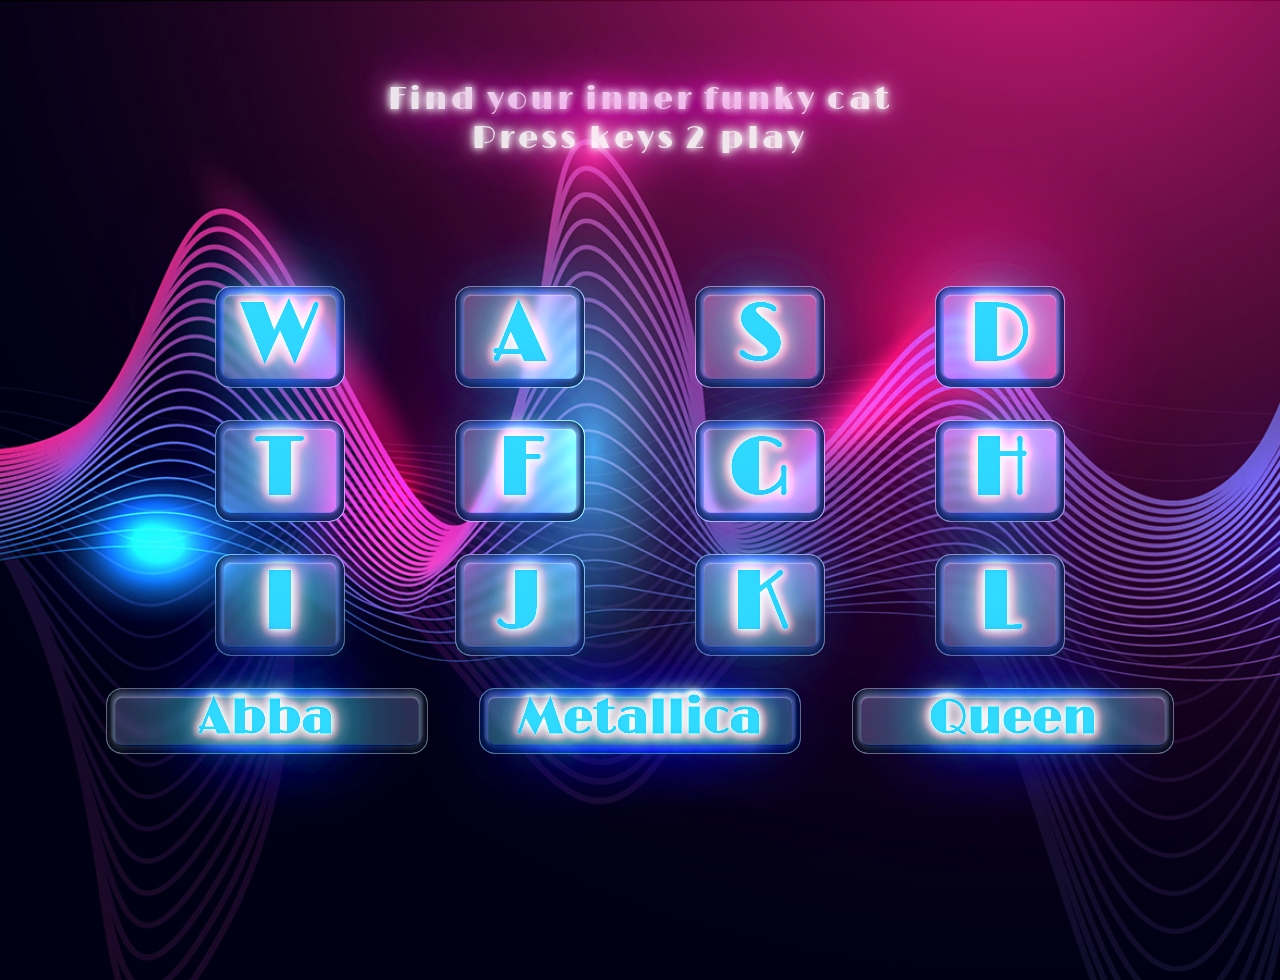
==== index.html @ ba30350f "Better code" ====
<!DOCTYPE html>
<html lang="en">
  <head>
    <meta charset="UTF-8" />
    <meta http-equiv="X-UA-Compatible" content="IE=edge" />
    <meta name="viewport" content="width=device-width, initial-scale=1.0" />
    <link rel="stylesheet" href="styles.css" />
    <link rel="preconnect" href="https://fonts.googleapis.com" />
    <link rel="preconnect" href="https://fonts.gstatic.com" crossorigin />
    <link
      href="https://fonts.googleapis.com/css2?family=Limelight&family=Tektur&display=swap"
      rel="stylesheet"
    />
    <link rel="preconnect" href="https://fonts.googleapis.com" />
    <link rel="preconnect" href="https://fonts.gstatic.com" crossorigin />
    <link
      href="https://fonts.googleapis.com/css2?family=Limelight&family=Noto+Music&family=Tektur&display=swap"
      rel="stylesheet"
    />
    <link
      rel="icon"
      type="image/x-icon"
      href="./Images/icons8-drum-set-16.png"
    />
    <script src="app.js" defer></script>
    <title>DrumKitKat</title>
  </head>
  <body>
    <header>
      <h1>Find your inner funky cat <br />Press keys 2 play</h1>
    </header>
    <div class="container"></div>
    <div class="songs"></div>
  </body>
</html>
---- styles.css ----
body {
  border: none;
  margin: 0;
  background-image: url("./Images/—Pngtree—background\ abstract\ sound\ waves\ with_1202132.jpg");
  background-repeat: no-repeat;
  background-size: cover;
  width: 100vw;
  height: 100svh;
  font-family: "Limelight", cursive;
  overflow: hidden;
}
.container {
  display: grid;
  place-items: center;
  grid-template-columns: repeat(4, 1fr);
  row-gap: 2rem;
  margin: 8rem 10rem 0 10rem;
}
h1 {
  margin: 5rem 10rem 0 5em;
  text-align: center;
  font-weight: 100;
  letter-spacing: 0.2rem;
  color: #fff;
  text-shadow: 0 0 7px #fff, 0 0 10px #fff, 0 0 21px #fff,
    0 0 42px rgb(255, 0, 195), 0 0 82px rgb(255, 0, 195),
    0 0 92px rgb(255, 0, 195), 0 0 102px rgb(255, 0, 195),
    0 0 151px rgb(255, 0, 195);
  opacity: 0.9;
  animation: flicker 1.5s infinite alternate;
}
h2 {
  text-transform: capitalize;
  height: 100px;
  margin: 0 0;
  font-weight: 900;
  width: 8rem;
  color: rgba(0, 94, 255, 0.907);
  text-align: center;
  text-shadow: 0 0 7px #fff, 0 0 10px #fff, 0 0 21px #fff,
    0 0 42px rgba(0, 94, 255, 0.907), 0 0 82px rgba(0, 94, 255, 0.907),
    0 0 92px rgba(0, 94, 255, 0.907), 0 0 102px rgba(0, 94, 255, 0.907),
    0 0 151px rgba(0, 94, 255, 0.907);
  font-size: 5rem;
  background: rgba(143, 242, 242, 0.18);
  border-radius: 16px;
  box-shadow: inset 0 0 2px 2px hsla(0, 0%, 0%, 0.2),
    inset 0 0 2px 4px hsla(0, 0%, 0%, 0.2),
    inset 0 0 2px 6px hsla(0, 0%, 0%, 0.2),
    inset 0 0 1px 8px hsla(0, 0%, 0%, 0.5),
    inset 0 -4px 2px 4px hsla(0, 0%, 0%, 0.5),
    inset 0 1px 1px 8px hsla(0, 0%, 100%, 0.25);
  backdrop-filter: blur(5px);
  -webkit-backdrop-filter: blur(5px);
  border: 1px solid rgba(143, 242, 242, 0.24);
  filter: brightness(2);
}
@keyframes brightness {
  0% {
    filter: brightness(2);
  }
  100% {
    filter: brightness(1.8);
  }
  0% {
    filter: brightness(2);
  }
}
@keyframes scaleDown {
  0% {
    scale: 1;
  }
  100% {
    scale: 0.95;
  }
  0% {
    scale: 1;
  }
}
@keyframes blur {
  0% {
    backdrop-filter: blur(5px);
    -webkit-backdrop-filter: blur(5px);
  }
  100% {
    backdrop-filter: blur(2px);
    -webkit-backdrop-filter: blur(2px);
  }
  0% {
    backdrop-filter: blur(5px);
    -webkit-backdrop-filter: blur(5px);
  }
}
h2:hover {
  cursor: pointer;
}

.music-notes {
  font-family: "Noto Music", sans-serif;
}
@keyframes flicker {
  0%,
  18%,
  22%,
  25%,
  53%,
  57%,
  100% {
    text-shadow: 0 0 4px #fff, 0 0 11px #fff, 0 0 19px #fff,
      0 0 40px rgb(255, 0, 195), 0 0 80px rgb(255, 0, 195),
      0 0 90px rgb(255, 0, 195), 0 0 100px rgb(255, 0, 195),
      0 0 150px rgb(255, 0, 195);
  }
  20%,
  24%,
  55% {
    text-shadow: none;
  }
}
.songs {
  display: grid;
  place-items: center;
  grid-template-columns: repeat(3, 1fr);
  row-gap: 2rem;
  margin: 2rem 5rem;
}
.songs h2 {
  width: 20rem;
  height: 4rem;
  font-size: 3rem;
}
.items {
  text-rendering: geometricPrecision;
  letter-spacing: -0.05rem;
  font-size: 1.2rem;
  width: 18rem;
  height: 4rem;
  color: black;
  font-weight: 900;
}
.songs img {
  position: absolute;
  left: 83%;
  scale: 0.3;
  filter: brightness(1.5);
}
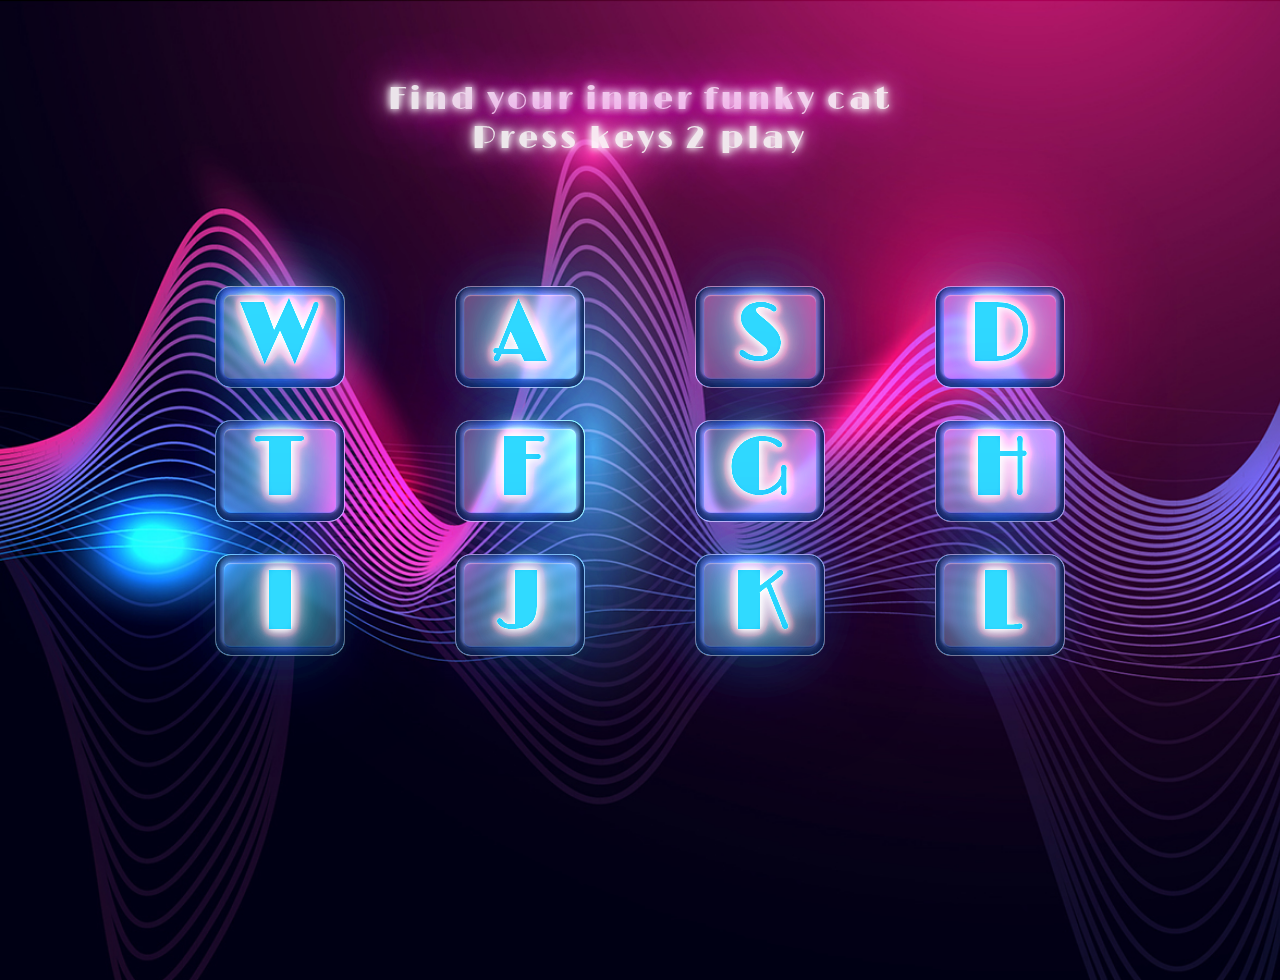
==== commit 645b94b9: "Getting some things right" ====
--- a/index.html
+++ b/index.html
@@ -31,5 +31,6 @@
     </header>
     <div class="container"></div>
     <div class="songs"></div>
+    <div class="note-container"><h3 class="music-notes"></h3></div>
   </body>
 </html>
--- a/styles.css
+++ b/styles.css
@@ -97,7 +97,17 @@
 
 .music-notes {
   font-family: "Noto Music", sans-serif;
+  color: #fff;
+  text-shadow: 0 0 7px #fff, 0 0 10px #fff, 0 0 21px #fff,
+    0 0 42px rgb(255, 0, 195), 0 0 82px rgb(255, 0, 195),
+    0 0 92px rgb(255, 0, 195), 0 0 102px rgb(255, 0, 195),
+    0 0 151px rgb(255, 0, 195);
+  font-size: 3rem;
+  filter: brightness(300%);
+  position: relative;
+  top: -300px;
 }
+
 @keyframes flicker {
   0%,
   18%,
@@ -129,18 +139,37 @@
   height: 4rem;
   font-size: 3rem;
 }
-.items {
-  text-rendering: geometricPrecision;
-  letter-spacing: -0.05rem;
-  font-size: 1.2rem;
-  width: 18rem;
-  height: 4rem;
-  color: black;
-  font-weight: 900;
+@keyframes noteAnim {
+  0% {
+    transform: scale(1);
+  }
+  25% {
+    transform: scale(2) rotate(5deg) translateY(-200px);
+  }
+  50% {
+    transform: scale(4) translateY(-400px);
+  }
+  75% {
+    transform: scale(6) rotate(-5deg) translateY(-600px);
+  }
+  100% {
+    transform: scale(8) translateY(-800px);
+  }
 }
-.songs img {
-  position: absolute;
-  left: 83%;
-  scale: 0.3;
-  filter: brightness(1.5);
+@keyframes noteOpacity {
+  0% {
+    filter: opacity(0);
+  }
+  25% {
+    filter: opacity(0.5);
+  }
+  50% {
+    filter: opacity(1);
+  }
+  75% {
+    filter: opacity(0.5);
+  }
+  100% {
+    filter: opacity(0);
+  }
 }
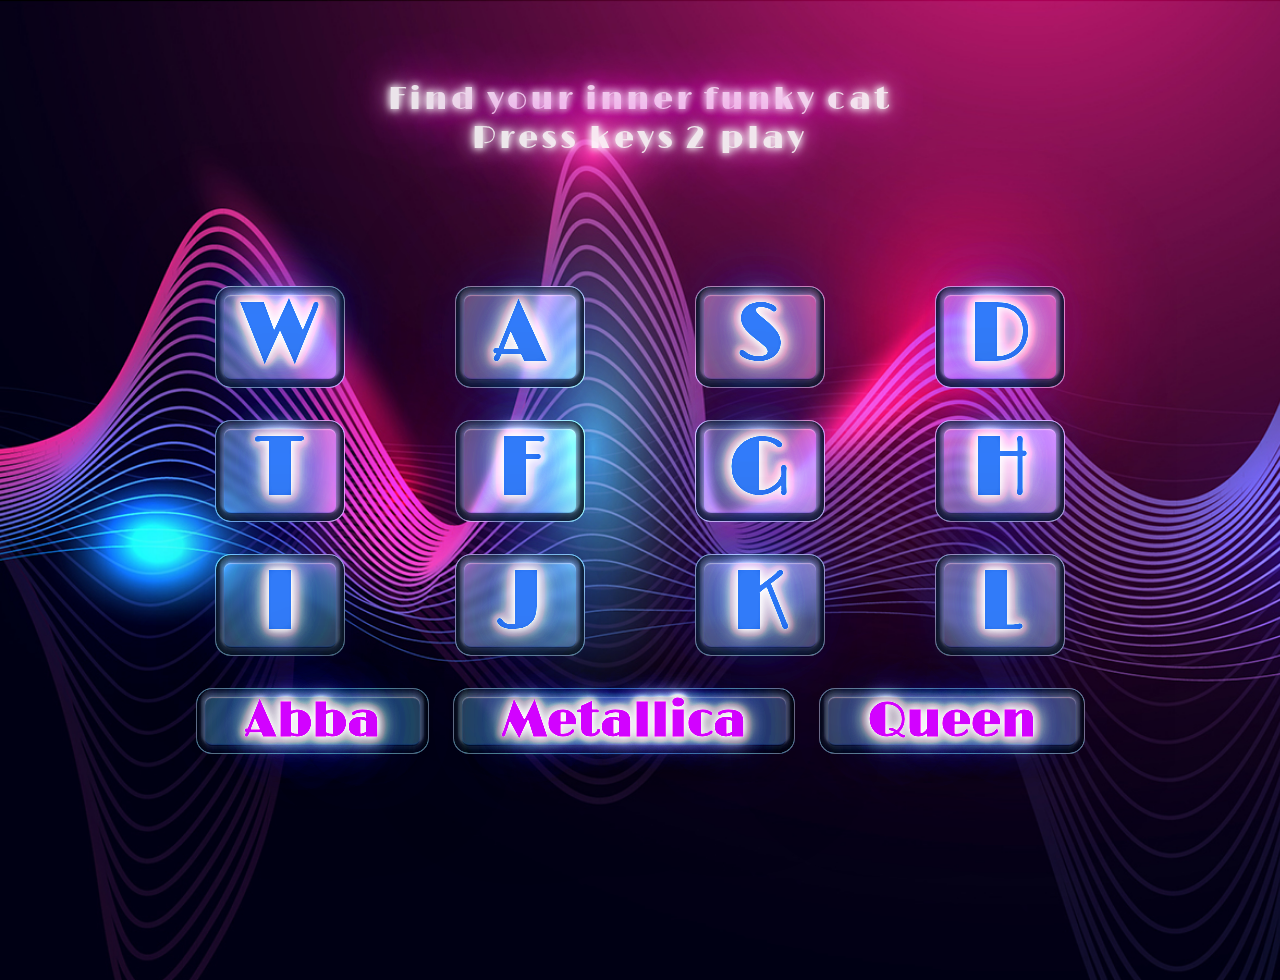
==== commit 7461b9aa: "added meta data" ====
--- a/index.html
+++ b/index.html
@@ -22,6 +22,15 @@
       type="image/x-icon"
       href="./Images/icons8-drum-set-16.png"
     />
+    <meta name="description" content="Drum machine" />
+    <meta
+      name="keywords"
+      content="drums, snare, drum kit, bass, high hat, cymbal"
+    />
+    <meta
+      name="DCTERMS.contributor"
+      content="Preben, https://github.com/prebens-kodehode"
+    />
     <script src="app.js" defer></script>
     <title>DrumKitKat</title>
   </head>
@@ -31,6 +40,6 @@
     </header>
     <div class="container"></div>
     <div class="songs"></div>
-    <div class="note-container"><h3 class="music-notes"></h3></div>
+    <div class="note-container"></div>
   </body>
 </html>
--- a/styles.css
+++ b/styles.css
@@ -7,8 +7,9 @@
   width: 100vw;
   height: 100svh;
   font-family: "Limelight", cursive;
-  overflow: hidden;
-}
+  position: relative;
+}
+
 .container {
   display: grid;
   place-items: center;
@@ -35,12 +36,12 @@
   margin: 0 0;
   font-weight: 900;
   width: 8rem;
-  color: rgba(0, 94, 255, 0.907);
+  color: rgba(1, 42, 112, 0.907);
   text-align: center;
   text-shadow: 0 0 7px #fff, 0 0 10px #fff, 0 0 21px #fff,
-    0 0 42px rgba(0, 94, 255, 0.907), 0 0 82px rgba(0, 94, 255, 0.907),
-    0 0 92px rgba(0, 94, 255, 0.907), 0 0 102px rgba(0, 94, 255, 0.907),
-    0 0 151px rgba(0, 94, 255, 0.907);
+    0 0 42px rgba(1, 42, 112, 0.907), 0 0 82px rgba(1, 42, 112, 0.907),
+    0 0 92px rgba(1, 42, 112, 0.907), 0 0 102px rgba(1, 42, 112, 0.907),
+    0 0 151px rgba(1, 42, 112, 0.907);
   font-size: 5rem;
   background: rgba(143, 242, 242, 0.18);
   border-radius: 16px;
@@ -102,12 +103,15 @@
     0 0 42px rgb(255, 0, 195), 0 0 82px rgb(255, 0, 195),
     0 0 92px rgb(255, 0, 195), 0 0 102px rgb(255, 0, 195),
     0 0 151px rgb(255, 0, 195);
-  font-size: 3rem;
+  font-size: 10rem;
   filter: brightness(300%);
-  position: relative;
-  top: -300px;
-}
-
+  text-align: center;
+  position: absolute;
+  left: 47.3%;
+  bottom: 20%;
+  animation: noteTravel 1s ease-in-out;
+  background-position-x: -999;
+}
 @keyframes flicker {
   0%,
   18%,
@@ -128,48 +132,122 @@
   }
 }
 .songs {
-  display: grid;
-  place-items: center;
-  grid-template-columns: repeat(3, 1fr);
-  row-gap: 2rem;
+  display: flex;
+  gap: 1.5rem;
+  justify-content: center;
   margin: 2rem 5rem;
 }
 .songs h2 {
-  width: 20rem;
+  display: flex;
+  align-items: center;
+  justify-content: center;
+  padding: 0 3rem;
+  width: fit-content;
   height: 4rem;
   font-size: 3rem;
-}
-@keyframes noteAnim {
-  0% {
-    transform: scale(1);
+  color: rgb(105, 1, 136);
+}
+@keyframes noteFontSize {
+}
+@keyframes noteTravel {
+  0% {
+    transform: scale(0) rotate(0deg);
+    filter: opacity(1);
   }
   25% {
-    transform: scale(2) rotate(5deg) translateY(-200px);
-  }
-  50% {
-    transform: scale(4) translateY(-400px);
+    transform: rotate(5deg) scale(0.75);
   }
   75% {
-    transform: scale(6) rotate(-5deg) translateY(-600px);
-  }
-  100% {
-    transform: scale(8) translateY(-800px);
+    transform: rotate(-5deg) scale(1.5);
+  }
+
+  100% {
+    transform: scale(2) rotate(0deg);
+    filter: opacity(0);
   }
 }
 @keyframes noteOpacity {
   0% {
-    filter: opacity(0);
-  }
-  25% {
-    filter: opacity(0.5);
-  }
-  50% {
-    filter: opacity(1);
-  }
-  75% {
-    filter: opacity(0.5);
-  }
-  100% {
-    filter: opacity(0);
-  }
-}
+  }
+  100% {
+  }
+}
+
+@media (max-width: 850px) {
+  body {
+    display: flex;
+    flex-direction: column;
+    justify-content: center;
+    align-items: center;
+  }
+  h1 {
+    font-size: 1.7rem;
+    margin: 1rem 5rem;
+  }
+  h2 {
+    height: 80px;
+    margin: 0 0;
+    font-size: 4rem;
+    font-weight: 600;
+    width: 6rem;
+  }
+  .container {
+    column-gap: 3rem;
+  }
+  .songs h2 {
+    height: 4rem;
+    padding: 0 1.3rem;
+    font-size: 1.8rem;
+  }
+}
+@media (max-width: 625px) {
+  h1 {
+    font-size: 1.3rem;
+    margin: 1rem 3rem;
+  }
+  h2 {
+    height: 60px;
+    margin: 0 0;
+    font-size: 3rem;
+    font-weight: 500;
+    width: 5rem;
+  }
+  .container {
+    column-gap: 1.6rem;
+  }
+  .songs h2 {
+    height: 3.2rem;
+
+    padding: 0 0.9rem;
+    font-size: 1.4rem;
+  }
+}
+@media (max-width: 415px) {
+  h1 {
+    font-size: 1rem;
+    margin: 1rem;
+  }
+  h2 {
+    height: 50px;
+    margin: 0 0;
+    font-size: 2.8rem;
+    font-weight: 200;
+    width: 4rem;
+  }
+  .container {
+    column-gap: 1.3rem;
+  }
+  .songs h2 {
+    height: 2rem;
+
+    padding: 0 0.7rem;
+    font-size: 1.1rem;
+  }
+}
+.example::-webkit-scrollbar {
+  display: none;
+}
+.example {
+  -ms-overflow-style: none;
+  scrollbar-width: none;
+}
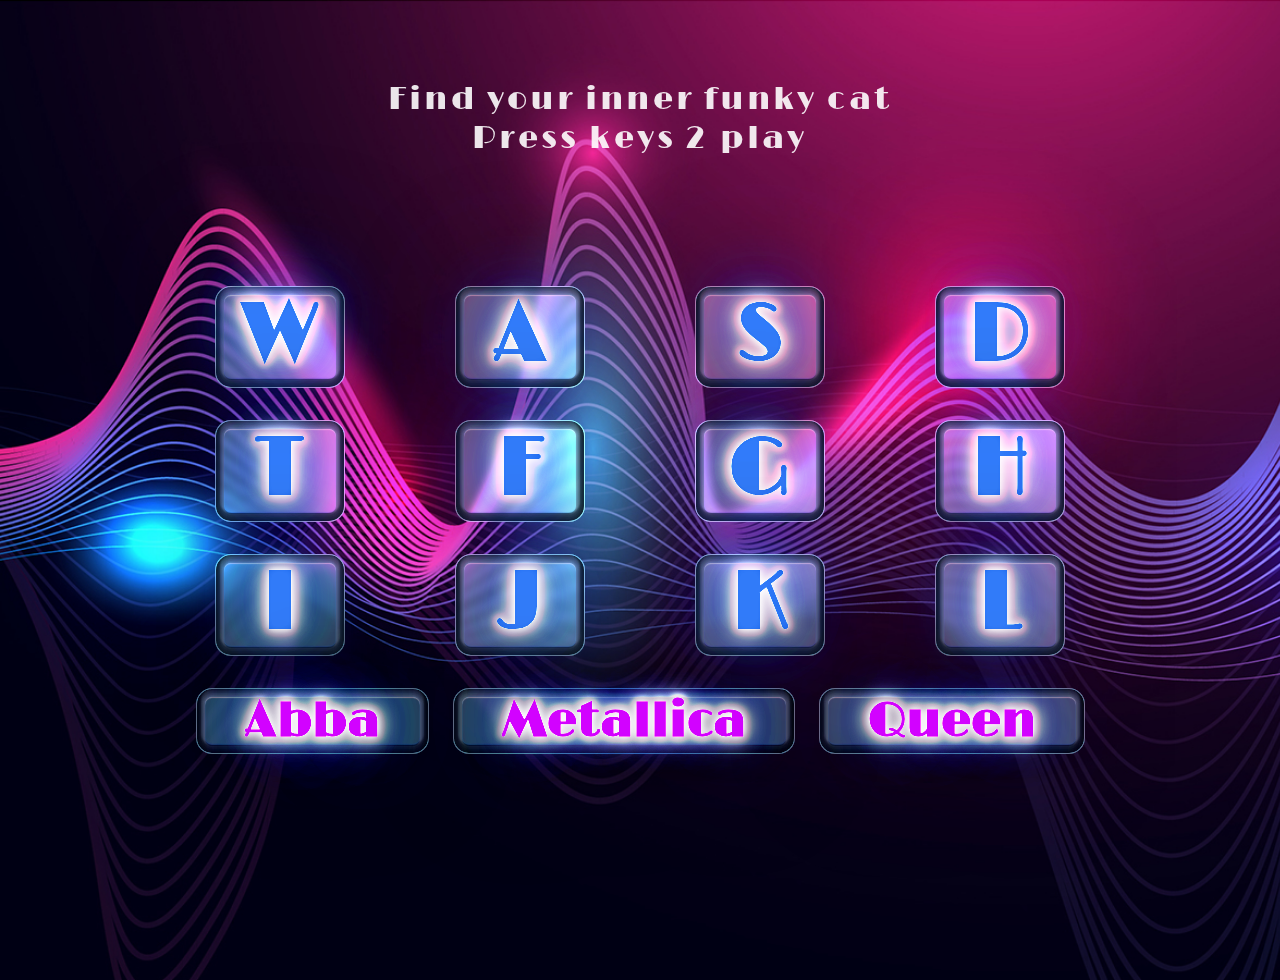
==== commit 19b0d305: "fixed easter egg" ====
--- a/index.html
+++ b/index.html
@@ -34,12 +34,12 @@
     <script src="app.js" defer></script>
     <title>DrumKitKat</title>
   </head>
-  <body>
-    <header>
+  <body class="all">
+    <header class="easter">
       <h1>Find your inner funky cat <br />Press keys 2 play</h1>
     </header>
-    <div class="container"></div>
-    <div class="songs"></div>
-    <div class="note-container"></div>
+    <div class="container easter"></div>
+    <div class="songs easter"></div>
+    <div class="note-container easter"></div>
   </body>
 </html>
--- a/styles.css
+++ b/styles.css
@@ -1,3 +1,18 @@
+:root {
+  --shad1: 0 0 7px #fff, 0 0 10px #fff, 0 0 21px #fff, 0 0 42px rgb(255, 0, 195),
+    0 0 82px rgb(255, 0, 195), 0 0 92px rgb(255, 0, 195),
+    0 0 102px rgb(255, 0, 195), 0 0 151px rgb(255, 0, 195);
+  --shad2: 0 0 7px #fff, 0 0 10px #fff, 0 0 21px #fff,
+    0 0 42px rgba(1, 42, 112, 0.907), 0 0 82px rgba(1, 42, 112, 0.907),
+    0 0 92px rgba(1, 42, 112, 0.907), 0 0 102px rgba(1, 42, 112, 0.907),
+    0 0 151px rgba(1, 42, 112, 0.907);
+  --shad3: inset 0 0 2px 2px hsla(0, 0%, 0%, 0.2),
+    inset 0 0 2px 4px hsla(0, 0%, 0%, 0.2),
+    inset 0 0 2px 6px hsla(0, 0%, 0%, 0.2),
+    inset 0 0 1px 8px hsla(0, 0%, 0%, 0.5),
+    inset 0 -4px 2px 4px hsla(0, 0%, 0%, 0.5),
+    inset 0 1px 1px 8px hsla(0, 0%, 100%, 0.25);
+}
 body {
   border: none;
   margin: 0;
@@ -5,9 +20,10 @@
   background-repeat: no-repeat;
   background-size: cover;
   width: 100vw;
-  height: 100svh;
+  height: 100vh;
   font-family: "Limelight", cursive;
   position: relative;
+  overflow: hidden;
 }
 
 .container {
@@ -23,10 +39,7 @@
   font-weight: 100;
   letter-spacing: 0.2rem;
   color: #fff;
-  text-shadow: 0 0 7px #fff, 0 0 10px #fff, 0 0 21px #fff,
-    0 0 42px rgb(255, 0, 195), 0 0 82px rgb(255, 0, 195),
-    0 0 92px rgb(255, 0, 195), 0 0 102px rgb(255, 0, 195),
-    0 0 151px rgb(255, 0, 195);
+  text-shadow: var(--shad);
   opacity: 0.9;
   animation: flicker 1.5s infinite alternate;
 }
@@ -38,24 +51,17 @@
   width: 8rem;
   color: rgba(1, 42, 112, 0.907);
   text-align: center;
-  text-shadow: 0 0 7px #fff, 0 0 10px #fff, 0 0 21px #fff,
-    0 0 42px rgba(1, 42, 112, 0.907), 0 0 82px rgba(1, 42, 112, 0.907),
-    0 0 92px rgba(1, 42, 112, 0.907), 0 0 102px rgba(1, 42, 112, 0.907),
-    0 0 151px rgba(1, 42, 112, 0.907);
+  text-shadow: var(--shad2);
   font-size: 5rem;
   background: rgba(143, 242, 242, 0.18);
   border-radius: 16px;
-  box-shadow: inset 0 0 2px 2px hsla(0, 0%, 0%, 0.2),
-    inset 0 0 2px 4px hsla(0, 0%, 0%, 0.2),
-    inset 0 0 2px 6px hsla(0, 0%, 0%, 0.2),
-    inset 0 0 1px 8px hsla(0, 0%, 0%, 0.5),
-    inset 0 -4px 2px 4px hsla(0, 0%, 0%, 0.5),
-    inset 0 1px 1px 8px hsla(0, 0%, 100%, 0.25);
+  box-shadow: var(--shad3);
   backdrop-filter: blur(5px);
   -webkit-backdrop-filter: blur(5px);
   border: 1px solid rgba(143, 242, 242, 0.24);
   filter: brightness(2);
 }
+
 @keyframes brightness {
   0% {
     filter: brightness(2);
@@ -99,10 +105,7 @@
 .music-notes {
   font-family: "Noto Music", sans-serif;
   color: #fff;
-  text-shadow: 0 0 7px #fff, 0 0 10px #fff, 0 0 21px #fff,
-    0 0 42px rgb(255, 0, 195), 0 0 82px rgb(255, 0, 195),
-    0 0 92px rgb(255, 0, 195), 0 0 102px rgb(255, 0, 195),
-    0 0 151px rgb(255, 0, 195);
+  text-shadow: var(--shad1);
   font-size: 10rem;
   filter: brightness(300%);
   text-align: center;
@@ -120,10 +123,7 @@
   53%,
   57%,
   100% {
-    text-shadow: 0 0 4px #fff, 0 0 11px #fff, 0 0 19px #fff,
-      0 0 40px rgb(255, 0, 195), 0 0 80px rgb(255, 0, 195),
-      0 0 90px rgb(255, 0, 195), 0 0 100px rgb(255, 0, 195),
-      0 0 150px rgb(255, 0, 195);
+    text-shadow: var(--shad1);
   }
   20%,
   24%,
